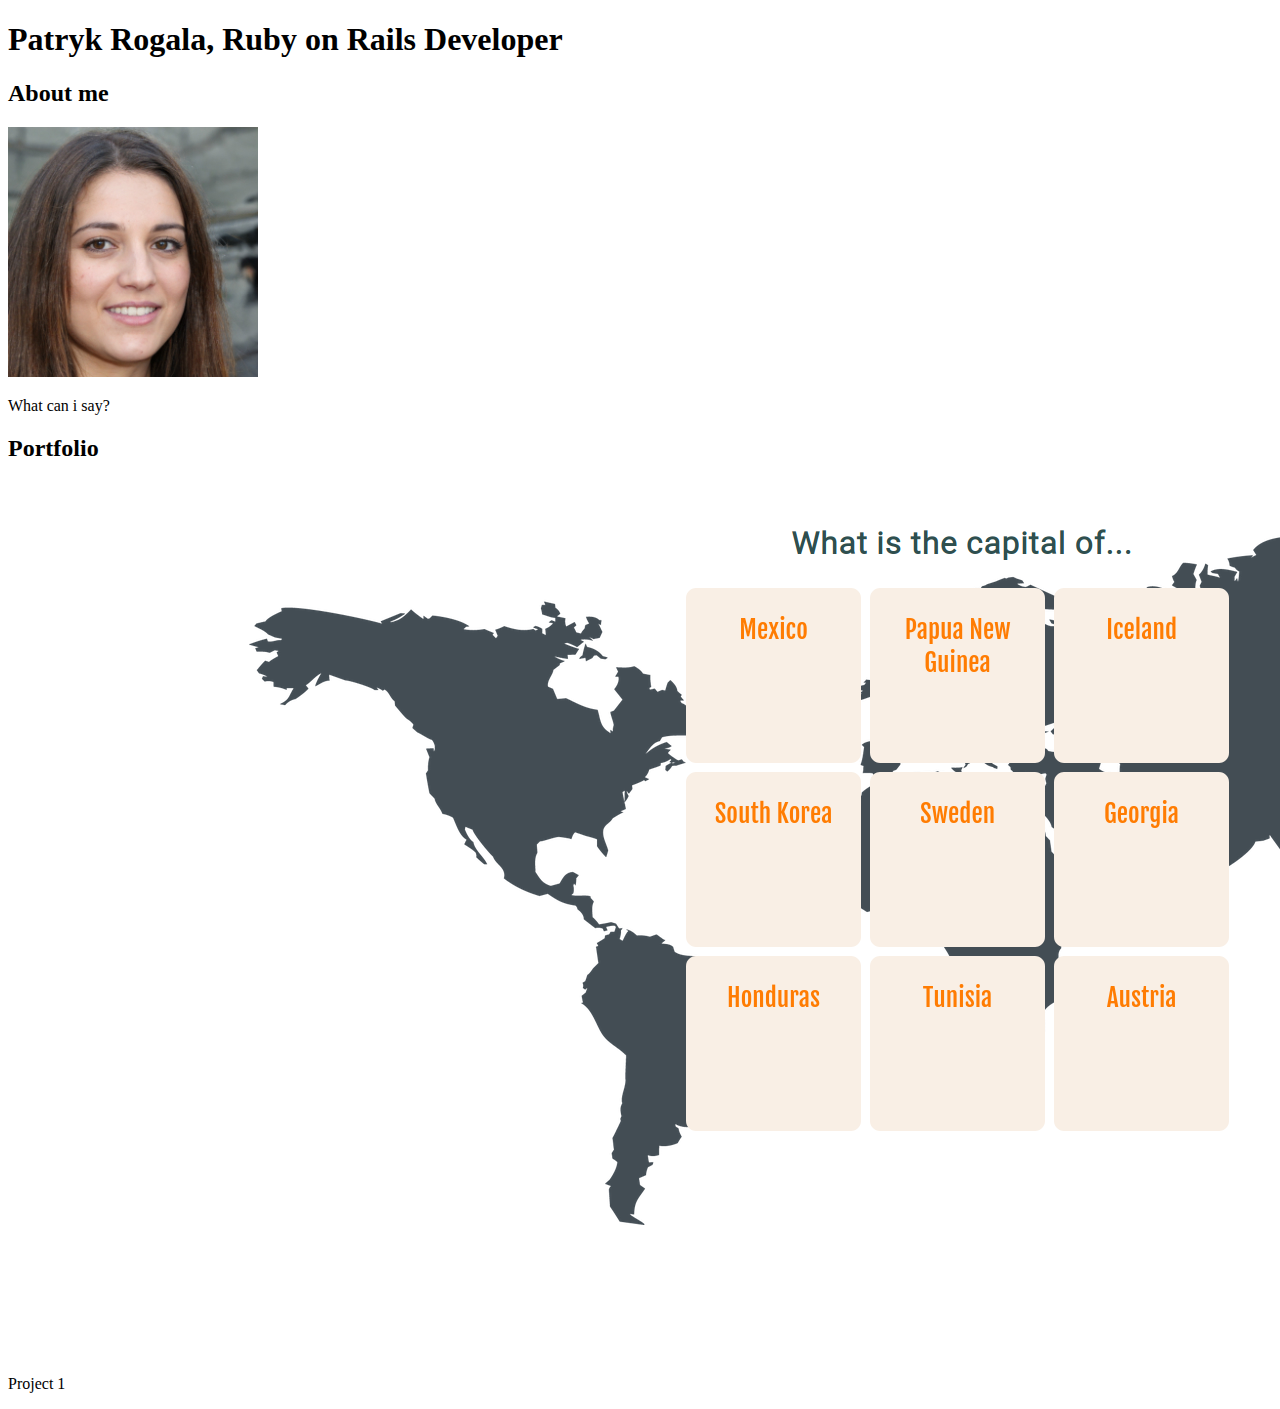
==== portfolio/index.html @ fecc907c "Stage 1/5: Simple page" ====
<!DOCTYPE html>
<html lang="en">
<head>
    <meta charset="utf-8">
    <title>Hello, World!</title>
</head>
<body>
    <h1>Patryk Rogala, Ruby on Rails Developer</h1>
    <h2>About me</h2>
    <img src="images/person.jpg" alt="person">
    <p>What can i say?</p>
    <h2>Portfolio</h2>
    <img src="images/project1.png" alt="project1">
    <p>Project 1</p>
</body>
</html>
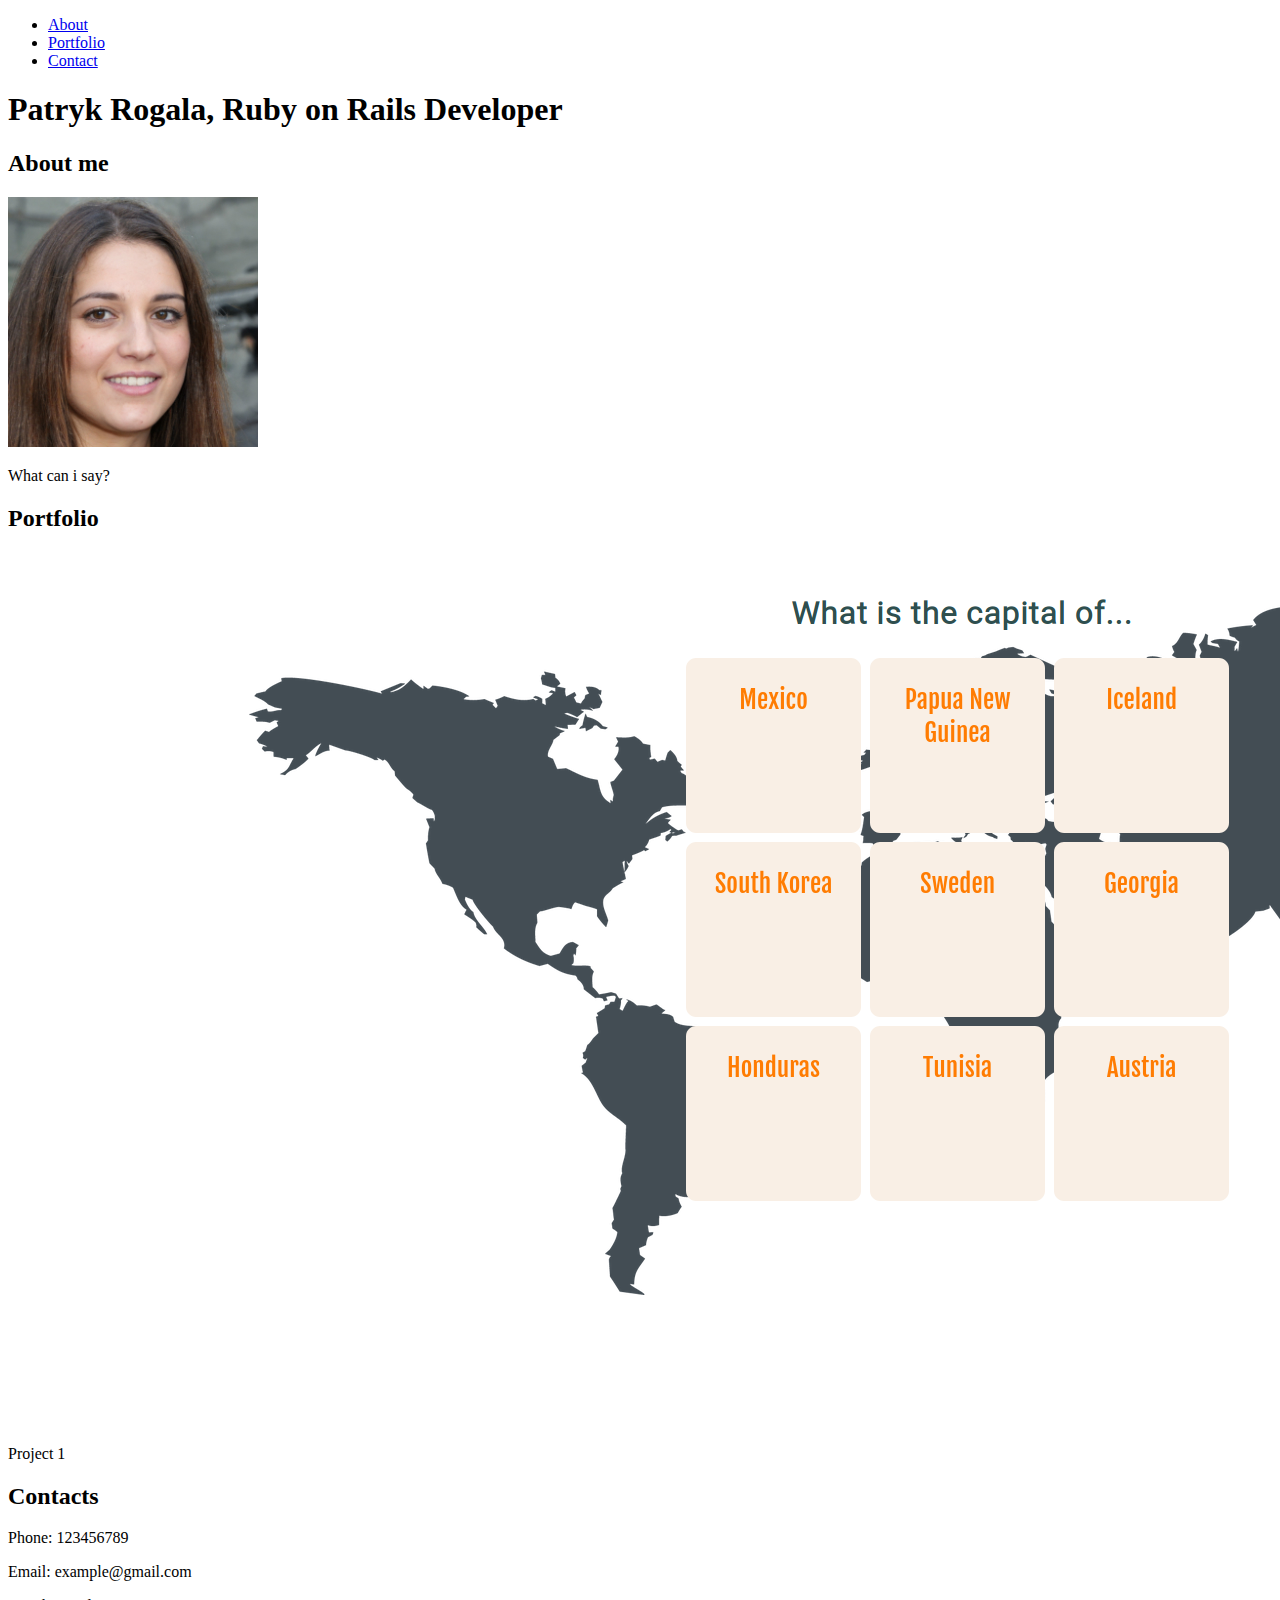
==== commit 0c000f66: "Stage 2/5: Making a site" ====
--- a/portfolio/index.html
+++ b/portfolio/index.html
@@ -5,12 +5,33 @@
     <title>Hello, World!</title>
 </head>
 <body>
-    <h1>Patryk Rogala, Ruby on Rails Developer</h1>
-    <h2>About me</h2>
-    <img src="images/person.jpg" alt="person">
-    <p>What can i say?</p>
-    <h2>Portfolio</h2>
-    <img src="images/project1.png" alt="project1">
-    <p>Project 1</p>
+    <nav>
+        <ul>
+            <li><a href="#about">About</a></li>
+            <li><a href="#portfolio">Portfolio</a></li>
+            <li><a href="#contacts">Contact</a></li>
+        </ul>
+    </nav>
+    <header>
+        <h1>Patryk Rogala, Ruby on Rails Developer</h1>
+    </header>
+    <section id="about">
+        <h2>About me</h2>
+        <img src="images/person.jpg" alt="person">
+        <p>What can i say?</p>
+    </section>
+    <section id="portfolio">
+        <h2>Portfolio</h2>
+        <img src="images/project1.png" alt="project1">
+        <p>Project 1</p>
+    </section>
+    <section id="contacts">
+        <h2>Contacts</h2>
+        <p>Phone: 123456789</p>
+        <p>Email: example@gmail.com</p>
+    </section>
+    <footer>
+        <p>Patryk Rogala, 2022</p>
+    </footer>
 </body>
 </html>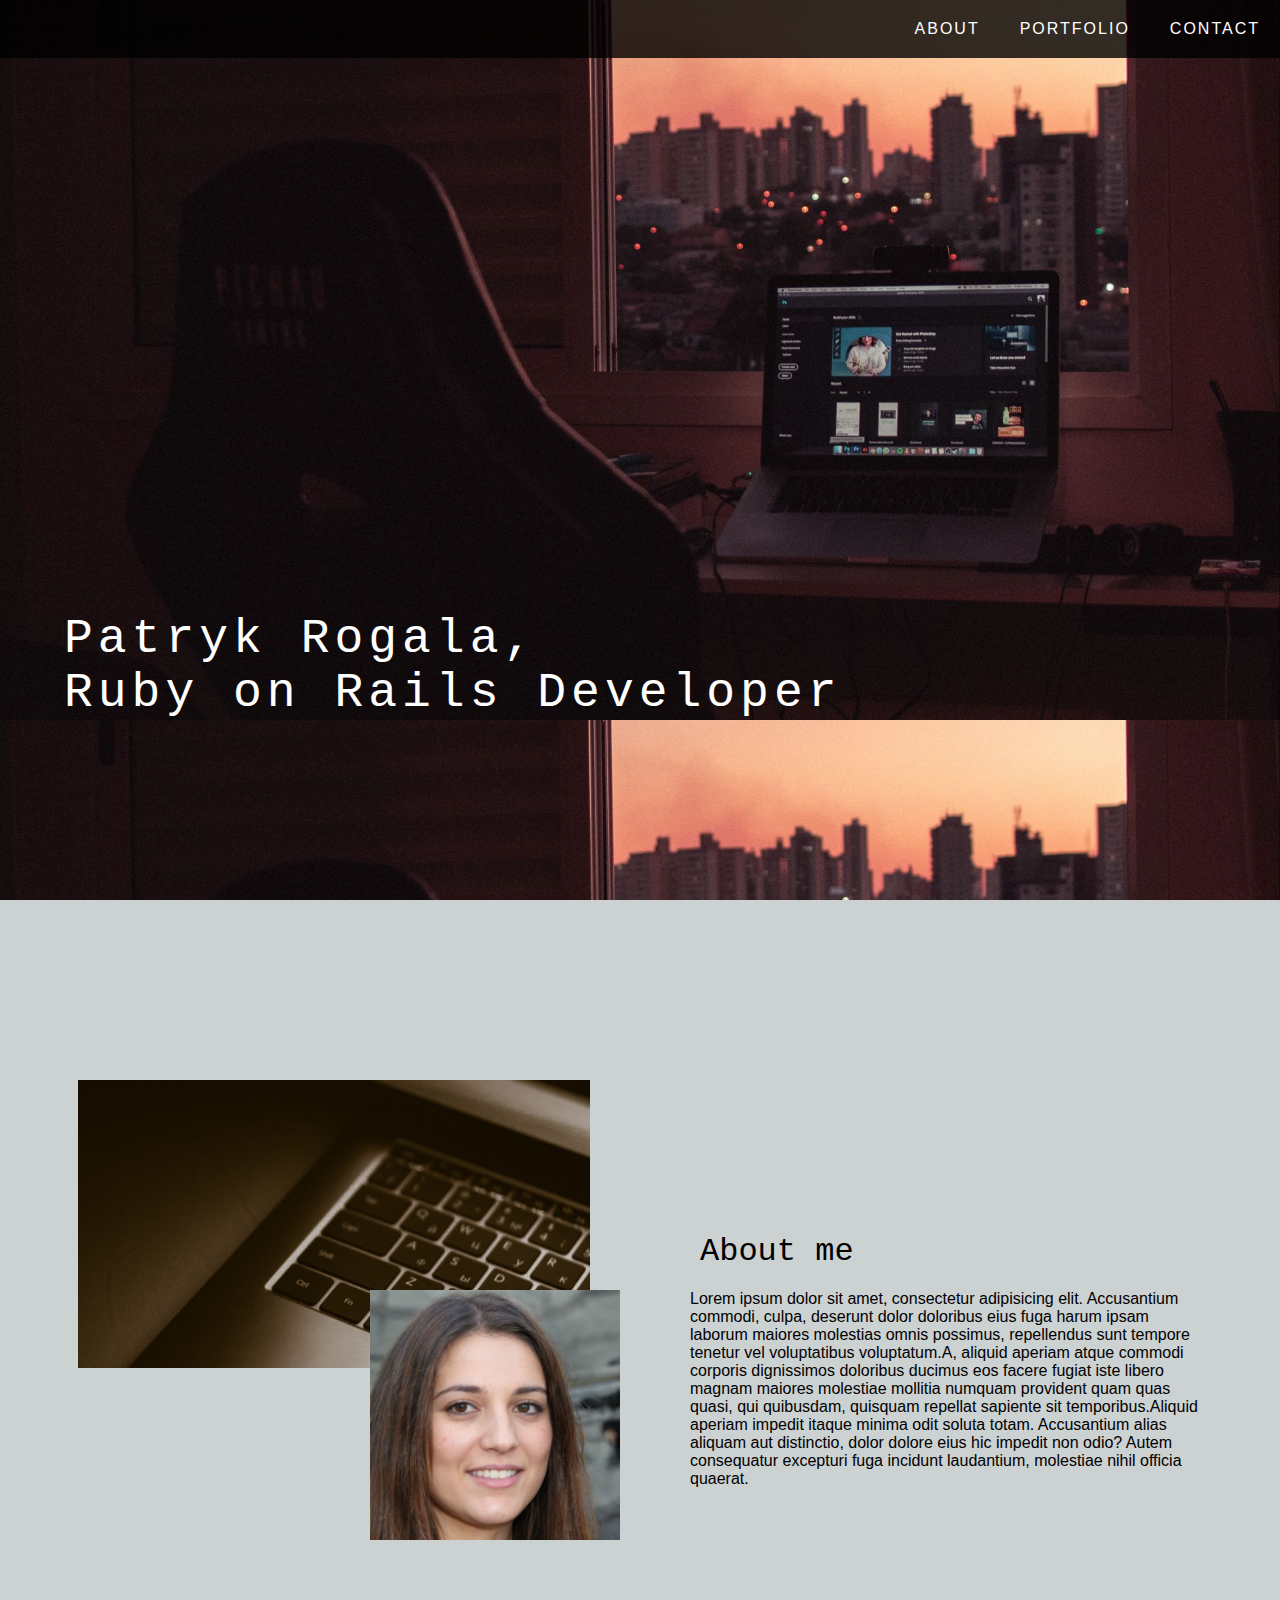
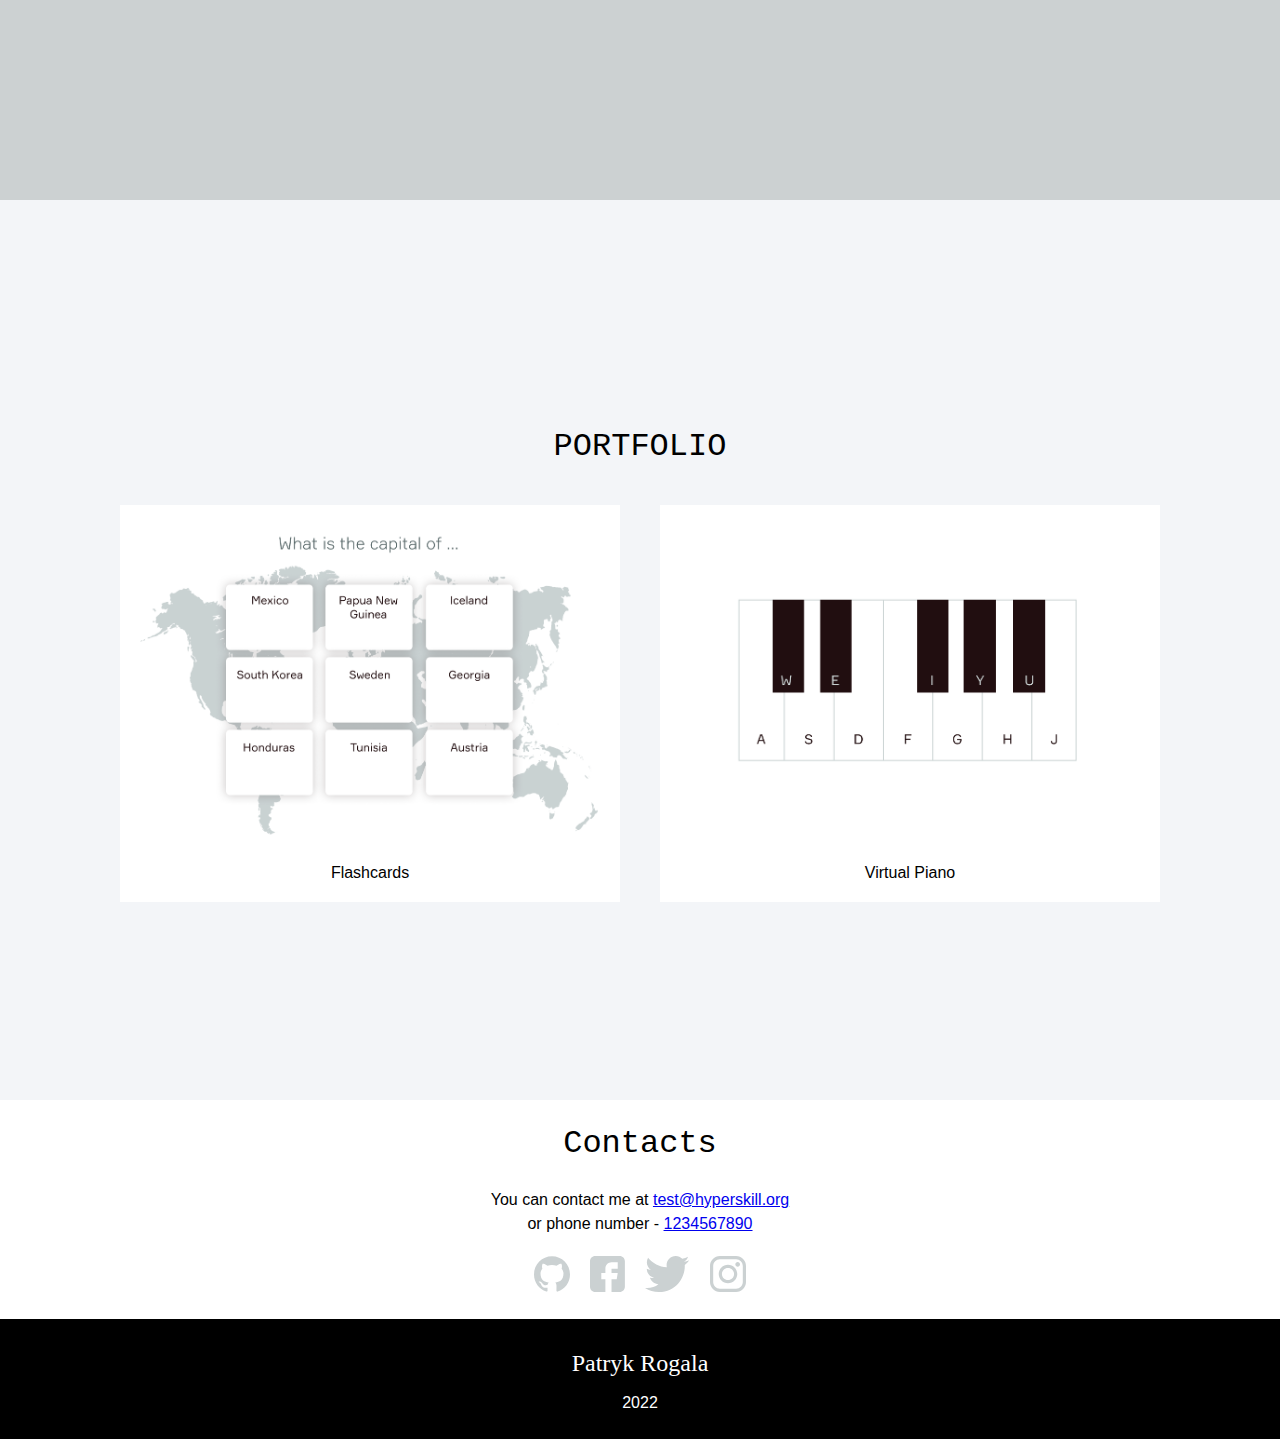
==== commit 1df3ed0e: "Stage 3/5: Adding styles" ====
--- a/portfolio/index.html
+++ b/portfolio/index.html
@@ -3,35 +3,55 @@
 <head>
     <meta charset="utf-8">
     <title>Hello, World!</title>
+    <link rel="stylesheet" href="css.css">
 </head>
 <body>
-    <nav>
-        <ul>
-            <li><a href="#about">About</a></li>
-            <li><a href="#portfolio">Portfolio</a></li>
-            <li><a href="#contacts">Contact</a></li>
-        </ul>
-    </nav>
     <header>
-        <h1>Patryk Rogala, Ruby on Rails Developer</h1>
+        <nav>
+            <ul>
+                <li><a href="#about">About</a></li>
+                <li><a href="#portfolio">Portfolio</a></li>
+                <li><a href="#contacts">Contact</a></li>
+            </ul>
+        </nav>
+        <h1>Patryk Rogala,<br> Ruby on Rails Developer</h1>
     </header>
     <section id="about">
-        <h2>About me</h2>
-        <img src="images/person.jpg" alt="person">
-        <p>What can i say?</p>
+        <div class="images">
+            <img id="person-bg" src="images/image.jpg" alt="bg image">
+            <img id="person" src="images/person.jpg" alt="person">
+        </div>
+        <div class="personal-info">
+            <h2>About me</h2>
+            <p><span>Lorem ipsum dolor sit amet, consectetur adipisicing elit. Accusantium commodi, culpa, deserunt dolor doloribus eius fuga harum ipsam laborum maiores molestias omnis possimus, repellendus sunt tempore tenetur vel voluptatibus voluptatum.</span><span>A, aliquid aperiam atque commodi corporis dignissimos doloribus ducimus eos facere fugiat iste libero magnam maiores molestiae mollitia numquam provident quam quas quasi, qui quibusdam, quisquam repellat sapiente sit temporibus.</span><span>Aliquid aperiam impedit itaque minima odit soluta totam. Accusantium alias aliquam aut distinctio, dolor dolore eius hic impedit non odio? Autem consequatur excepturi fuga incidunt laudantium, molestiae nihil officia quaerat.</span></p>
+        </div>
     </section>
     <section id="portfolio">
         <h2>Portfolio</h2>
-        <img src="images/project1.png" alt="project1">
-        <p>Project 1</p>
+        <div class="projects">
+            <div class="project-card">
+                <img src="images/project1.png" alt="project1">
+                <p>Flashcards</p>
+            </div>
+            <div class="project-card">
+                <img src="images/project2.png" alt="project2">
+                <p>Virtual Piano</p>
+            </div>
+        </div>
     </section>
     <section id="contacts">
         <h2>Contacts</h2>
-        <p>Phone: 123456789</p>
-        <p>Email: example@gmail.com</p>
+        <p>You can contact me at <a href="mailto:test@hyperskill.org">test@hyperskill.org</a>
+        <br> or phone number - <a href="tel:1234567890">1234567890</a></p>
+        <ul>
+            <li><img src="images/github.svg" alt="social"></li>
+            <li><img src="images/facebook.svg" alt="social"></li>
+            <li><img src="images/twitter.svg" alt="social"></li>
+            <li><img src="images/instagram 1.svg" alt="social"></li>
+        </ul>
     </section>
     <footer>
-        <p>Patryk Rogala, 2022</p>
+        <p><span class="name">Patryk Rogala</span><br> 2022</p>
     </footer>
 </body>
 </html>--- a/portfolio/css.css
+++ b/portfolio/css.css
@@ -0,0 +1,178 @@
+* {
+    margin: 0;
+    padding: 0;
+    font-family: sans-serif;
+}
+
+/* Header */
+header {
+    height: 100vh;
+    background: url("images/bg.jpg");
+    background-size: contain;
+    position: relative;
+}
+
+header nav {
+    background: rgba(0, 0, 0, 0.8);
+}
+
+header ul {
+    display: flex;
+    justify-content: flex-end;
+    list-style: none;
+}
+
+header ul li {
+    padding: 20px;
+}
+
+header ul li:hover {
+    background: #fff;
+}
+
+header ul li:hover a {
+    color: black;
+}
+
+header ul li a {
+    text-decoration: none;
+    color: #fff;
+    text-transform: uppercase;
+    letter-spacing: 2px;
+}
+
+header h1 {
+    font-family: monospace;
+    font-weight: 400;
+    letter-spacing: 5px;
+    position: absolute;
+    bottom: 20%;
+    left: 5%;
+    color: #fff;
+    font-size: 3rem;
+}
+
+/* About */
+#about {
+    background: #fff;
+    height: 100vh;
+    display: flex;
+    justify-content: center;
+    align-items: center;
+    background: #CCD1D2;
+}
+
+#about .images, #about .personal-info {
+    width: 40%;
+}
+
+#about .images {
+    position: relative;
+    min-height: 60vh;
+}
+
+#about .images #person {
+    position: absolute;
+    right: -30px;
+    bottom: 80px;
+}
+
+#about img {
+    max-width: 100%;
+}
+
+#about .personal-info {
+    margin-left: 100px;
+}
+
+#about .personal-info h2 {
+    margin: 20px 10px;
+    font-family: monospace;
+    font-size: 2rem;
+    font-weight: 400;
+}
+
+/* Portfolio */
+#portfolio {
+    display: flex;
+    flex-direction: column;
+    justify-content: center;
+    align-items: center;
+    height: 100vh;
+    background: #f3f5f8;
+}
+
+#portfolio h2 {
+    font-family: monospace;
+    font-size: 2rem;
+    font-weight: 400;
+    text-transform: uppercase;
+    margin: 50px 10px 20px 10px;
+}
+
+#portfolio img {
+    max-width: 100%;
+}
+
+#portfolio .projects {
+    display: flex;
+    justify-content: center;
+    align-items: center;
+}
+
+#portfolio .projects .project-card {
+    display: flex;
+    flex-direction: column;
+    justify-content: center;
+    align-items: center;
+    background: white;
+    width: 500px;
+    margin: 20px;
+}
+
+#portfolio .projects .project-card p {
+    margin: 20px;
+}
+
+/* Contact */
+#contacts {
+    display: flex;
+    flex-direction: column;
+    justify-content: center;
+    align-items: center;
+    background: #ffffff;
+    text-align: center;
+    line-height: 1.5;
+}
+
+#contacts h2 {
+    margin: 20px;
+    font-family: monospace;
+    font-size: 2rem;
+    font-weight: 400;
+}
+
+#contacts ul {
+    list-style: none;
+    margin: 20px;
+    display: flex;
+}
+
+#contacts ul li {
+    margin: 0 10px;
+}
+
+/* Footer */
+footer {
+    background: #000;
+    color: #fff;
+    text-align: center;
+    padding: 20px;
+    line-height: 2;
+}
+
+footer .name {
+    font-family: serif;
+    font-size: 1.5rem;
+    font-weight: 400;
+}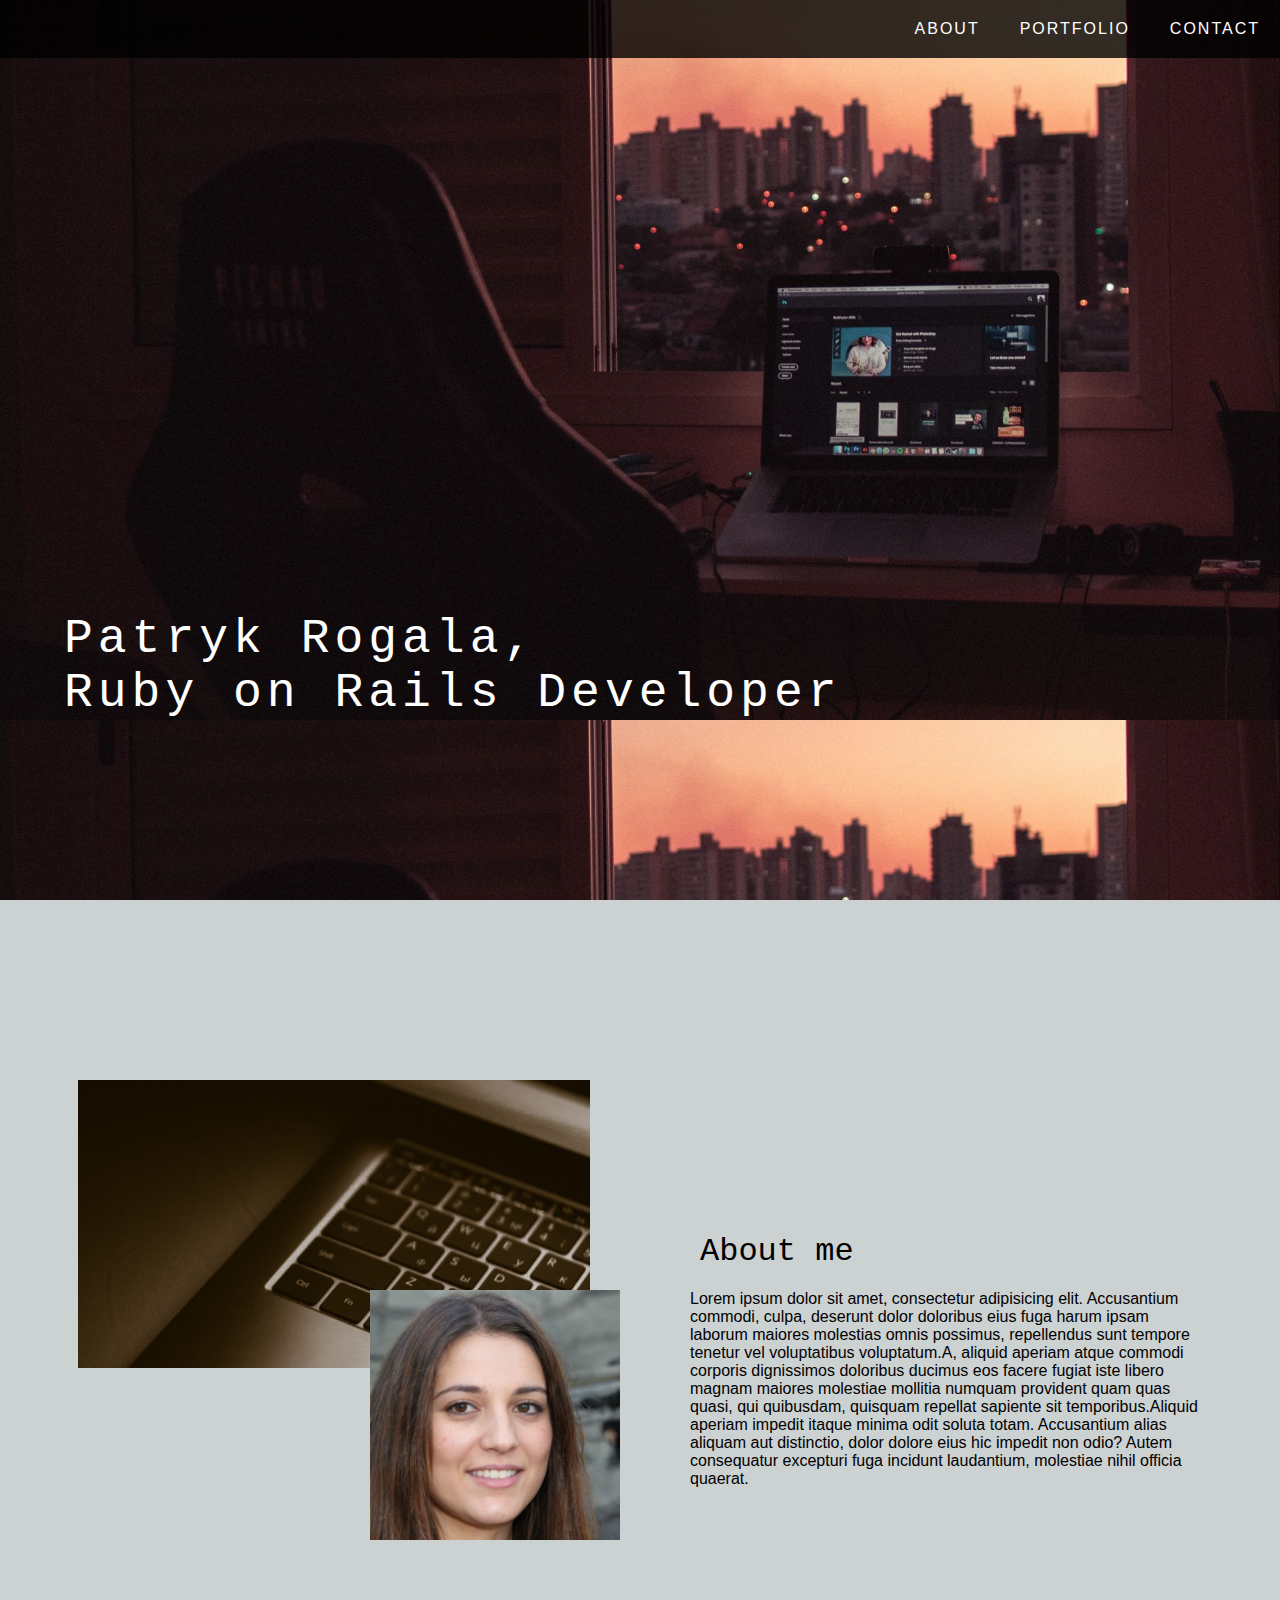
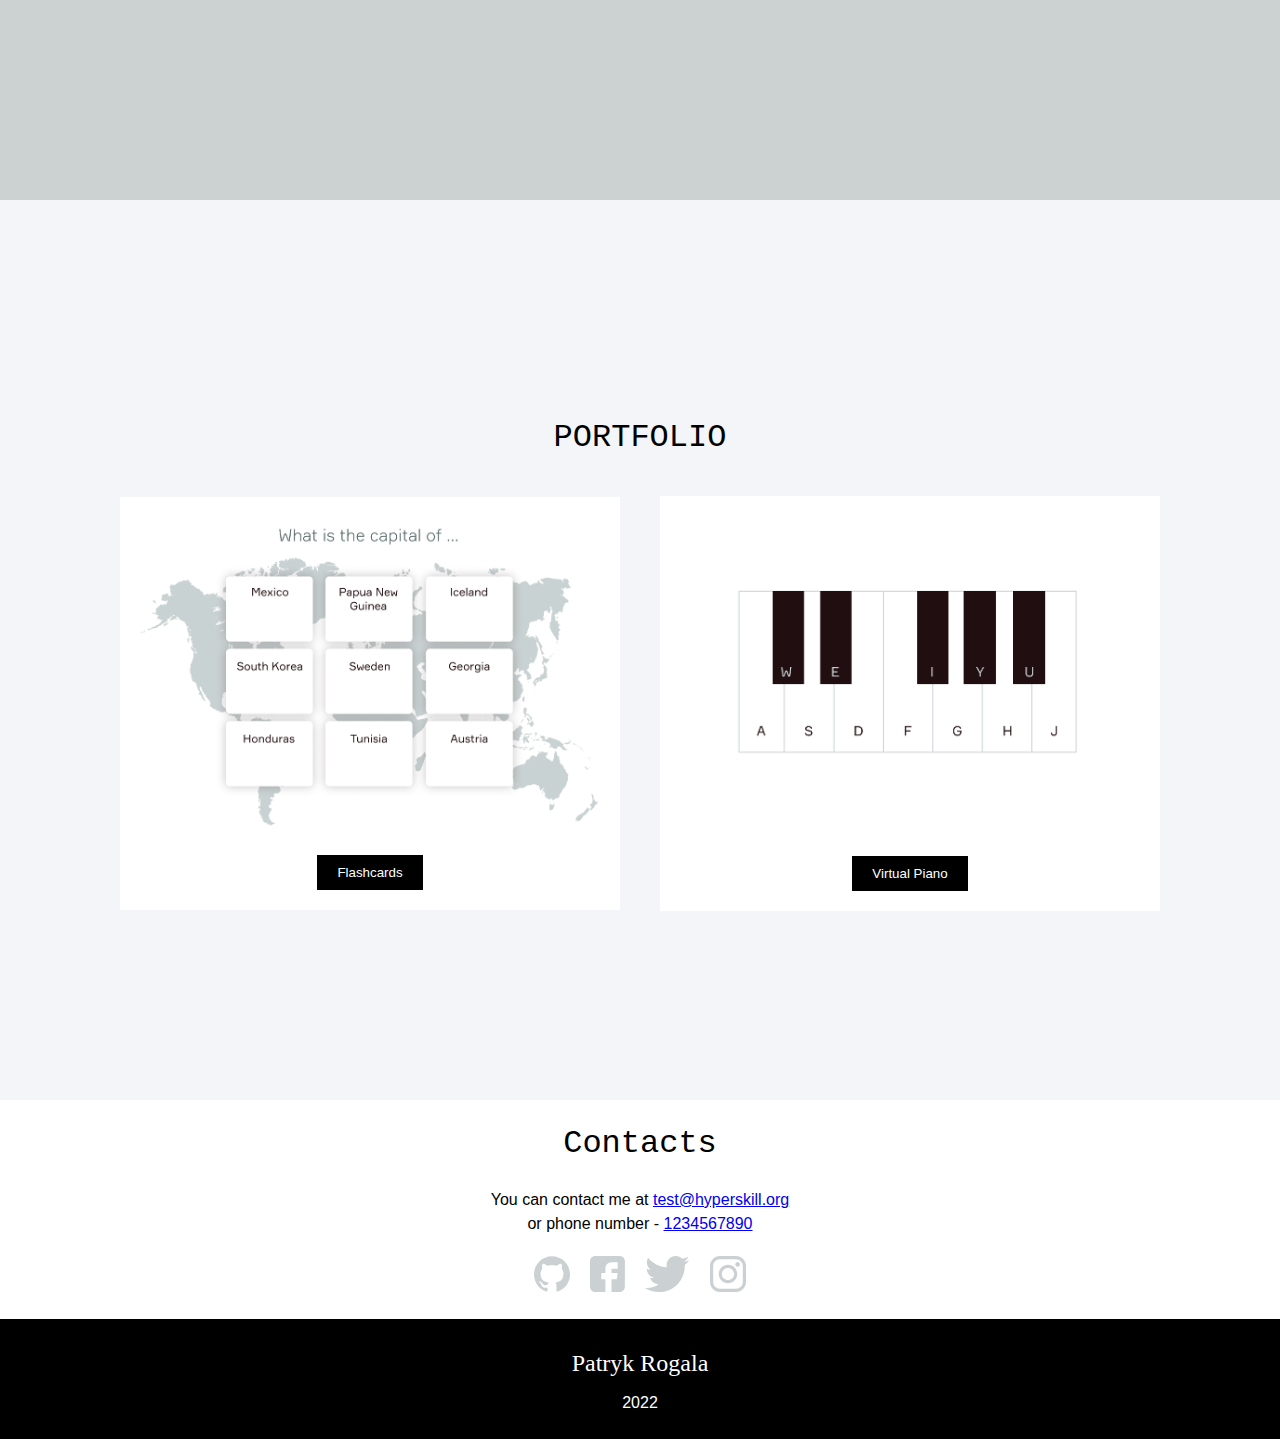
==== commit 9bc21de5: "Stage 4/5: Pop-up windows" ====
--- a/portfolio/index.html
+++ b/portfolio/index.html
@@ -31,11 +31,11 @@
         <div class="projects">
             <div class="project-card">
                 <img src="images/project1.png" alt="project1">
-                <p>Flashcards</p>
+                <button class="open-window" id="flashcards">Flashcards</button>
             </div>
             <div class="project-card">
                 <img src="images/project2.png" alt="project2">
-                <p>Virtual Piano</p>
+                <button class="open-window" id="piano">Virtual Piano</button>
             </div>
         </div>
     </section>
@@ -53,5 +53,19 @@
     <footer>
         <p><span class="name">Patryk Rogala</span><br> 2022</p>
     </footer>
+    <!-- Modal -->
+    <div class="window">
+        <div class="modal-content" id="flashcards-modal">
+            <h2>Flashcards</h2>
+            <p><span>Lorem ipsum dolor sit amet, consectetur adipisicing elit. Accusantium commodi, culpa, deserunt dolor doloribus eius fuga harum ipsam laborum maiores molestias omnis possimus, repellendus sunt tempore tenetur vel voluptatibus voluptatum.</span><span>A, aliquid aperiam atque commodi corporis dignissimos doloribus ducimus eos facere fugiat iste libero magnam maiores molestiae mollitia numquam provident quam quas quasi, qui quibusdam, quisquam repellat sapiente sit temporibus.</span><span>Aliquid aperiam impedit itaque minima odit soluta totam. Accusantium alias aliquam aut distinctio, dolor dolore eius hic impedit non odio? Autem consequatur excepturi fuga incidunt laudantium, molestiae nihil officia quaerat.</span></p>
+            <button class="close-window">Close</button>
+        </div>
+        <div class="modal-content" id="piano-modal">
+            <h2>Piano</h2>
+            <p><span>Lorem ipsum dolor sit amet, consectetur adipisicing elit. Accusantium commodi, culpa, deserunt dolor doloribus eius fuga harum ipsam laborum maiores molestias omnis possimus, repellendus sunt tempore tenetur vel voluptatibus voluptatum.</span><span>A, aliquid aperiam atque commodi corporis dignissimos doloribus ducimus eos facere fugiat iste libero magnam maiores molestiae mollitia numquam provident quam quas quasi, qui quibusdam, quisquam repellat sapiente sit temporibus.</span><span>Aliquid aperiam impedit itaque minima odit soluta totam. Accusantium alias aliquam aut distinctio, dolor dolore eius hic impedit non odio? Autem consequatur excepturi fuga incidunt laudantium, molestiae nihil officia quaerat.</span></p>
+            <button class="close-window">Close</button>
+        </div>
+    </div>
+    <script src="script.js"></script>
 </body>
 </html>--- a/portfolio/css.css
+++ b/portfolio/css.css
@@ -134,6 +134,19 @@
     margin: 20px;
 }
 
+#portfolio .open-window {
+    padding: 10px 20px;
+    border: none;
+    background: #000;
+    color: #fff;
+    margin: 20px 0;
+}
+
+#portfolio .open-window:hover {
+    background: #DDD;
+    color: #000;
+}
+
 /* Contact */
 #contacts {
     display: flex;
@@ -175,4 +188,68 @@
     font-family: serif;
     font-size: 1.5rem;
     font-weight: 400;
+}
+
+/* Modal */
+.window {
+    height: 100vh;
+    width: 100vw;
+    position: fixed;
+    top: 0;
+    left: 0;
+    z-index: 999;
+    background: rgba(0, 0, 0, 0.6);
+    display: none;
+}
+
+.window.active {
+    display: block;
+}
+
+.modal-content {
+    position: absolute;
+    top: 50%;
+    left: 50%;
+    transform: translate(-50%, -50%);
+    background: #fff;
+    border: 7px solid black;
+    border-radius: 10px;
+    padding: 20px;
+    width: 50%;
+    height: 50%;
+    overflow: auto;
+    justify-content: center;
+    align-items: center;
+    flex-direction: column;
+    color: #666666;
+    display: none;
+}
+
+.modal-content.active {
+    display: flex;
+}
+
+.modal-content h2 {
+    margin: 20px;
+    font-family: monospace;
+    font-size: 2rem;
+    font-weight: 400;
+}
+
+.modal-content p {
+    text-align: center;
+}
+
+.modal-content .close-window {
+    padding: 10px 20px;
+    border: none;
+    background: #000;
+    color: #fff;
+    margin: 20px 0;
+    font-size: 1.2rem;
+}
+
+.modal-content .close-window:hover {
+    background: #DDD;
+    color: #000;
 }